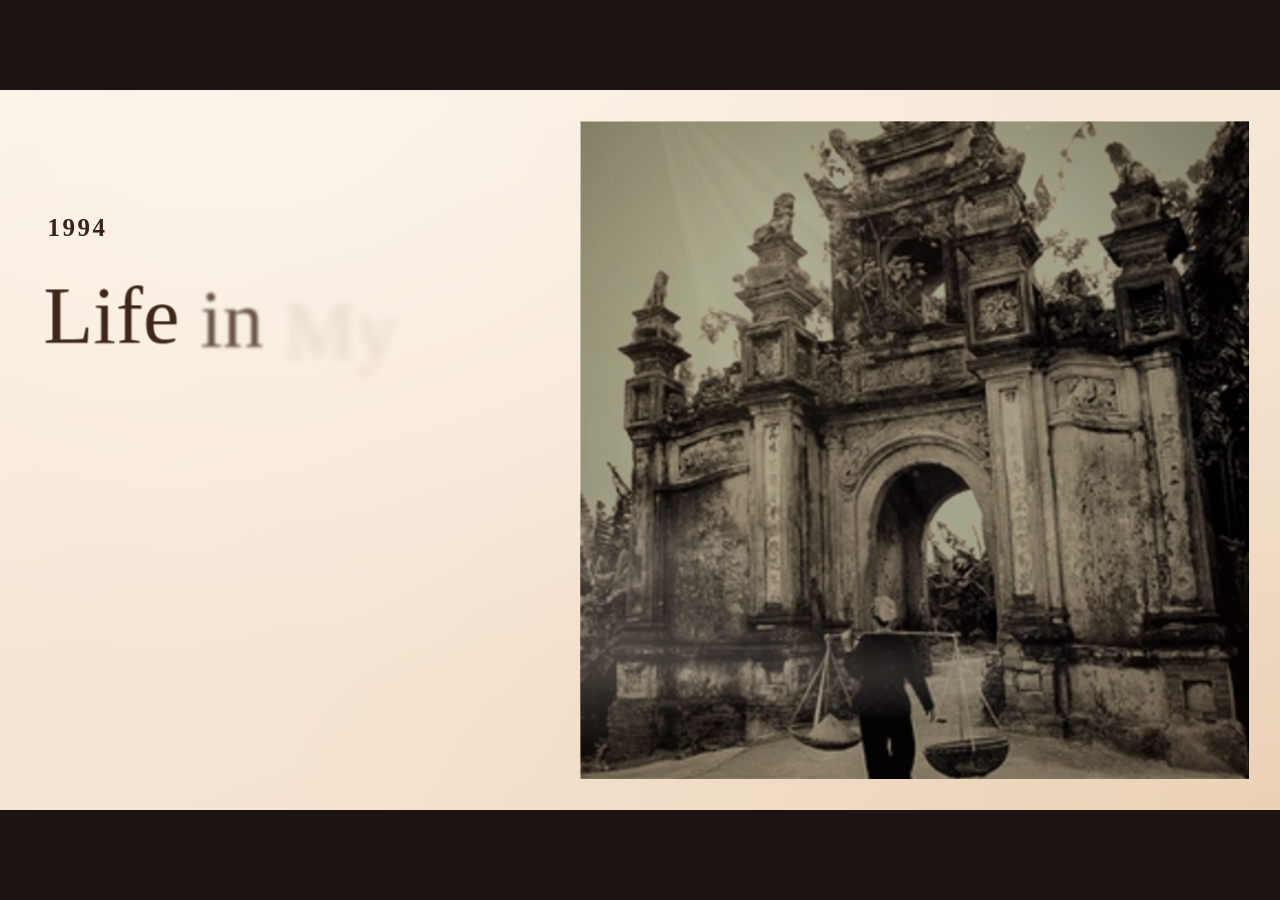
==== slide1-anim.html @ 10a6fce9 "Slide 1: mở đầu động (số năm chạy ngược, chữ hiện dần, ảnh ửng nắng, tia sáng, sương, lá rơi, chim) " ====
<!DOCTYPE html>
<html lang="en">
<head>
  <meta charset="UTF-8">
  <meta name="viewport" content="width=device-width, initial-scale=1.0">
  <title>Slide 1 - title</title>
  <link rel="preconnect" href="https://fonts.googleapis.com">
  <link rel="preconnect" href="https://fonts.gstatic.com" crossorigin>
  <link href="https://fonts.googleapis.com/css2?family=Tinos:wght@400;700&family=Public+Sans:wght@400;500&display=swap" rel="stylesheet">
  <link rel="stylesheet" href="slides.css">
  <style>
    html, body { background: #1b1412; }
    body { padding: 0; overflow: hidden; }
    .deck { position: absolute; left: 0; top: 0; transform-origin: 0 0; zoom: 1; display: block; gap: 0; }
    .s1 .photo { overflow: hidden; background: #cfc9a8; }
    .s1 .photo img { width: 100%; height: 100%; object-fit: cover; transform-origin: 62% 70%; will-change: transform, filter; }
    .s1 .photo canvas { position: absolute; left: 0; top: 0; width: 100%; height: 100%; pointer-events: none; }
    #lite { mix-blend-mode: screen; }
    .s1 h1 .w { display: inline-block; will-change: transform, opacity, filter; }
    .s1 .rule { transform-origin: 0 50%; }
    .tick { position: absolute; left: 57px; top: 150px; font: 400 30px/1 var(--serif); letter-spacing: 6px; color: #a8643a; white-space: nowrap; }
    .tick b { font-weight: 700; color: var(--ink); letter-spacing: 3px; }
  </style>
</head>
<body>
<!--
  SLIDE 1 (động): mở đầu "du hành ngược thời gian": số năm chạy ngược 2025 -> 1985, chữ tiêu đề hiện dần từng từ,
  ảnh cổng làng ửng nắng bình minh (từ tối sang ấm), tia nắng xiên, sương trôi, bụi sáng, lá rơi, chim bay ngang.
  Mọi thứ do code điều khiển theo thời gian t (giây). Mở với ?still=giây để dừng ở một khung hình.
-->
<main class="deck">
  <section class="slide s1" id="slide1">
    <div class="tick" id="tick"><b id="yr">2025</b></div>
    <h1 id="ttl">Life in My Neighbourhood - 40 Years Ago</h1>
    <hr class="rule" id="rule">
    <p class="subtitle" id="sub">Unit 4: Remembering the Past</p>
    <figure class="photo">
      <img id="pic" src="assets/s1-gate.jpg" alt="Old village gate with a woman carrying baskets">
      <canvas id="lite" width="400" height="394"></canvas>
      <canvas id="dark" width="400" height="394"></canvas>
    </figure>
  </section>
</main>
<script>
(() => {
  const EMBED = location.search.includes('embed');
  const STILL = (/[?&]still=([\d.]+)/.exec(location.search) || [])[1];
  const deck = document.querySelector('.deck');
  function fit() {
    const k = EMBED ? Math.max(innerWidth / 1536, innerHeight / 864) : Math.min(innerWidth / 1536, innerHeight / 864);
    Object.assign(deck.style, { transform: 'scale(' + k + ')', left: ((innerWidth - 1536 * k) / 2) + 'px', top: ((innerHeight - 864 * k) / 2) + 'px' });
  }
  if (EMBED) document.body.style.cssText = 'background:transparent;padding:0;overflow:hidden';
  addEventListener('resize', fit); fit();

  const W = 400, H = 394;
  const lite = document.getElementById('lite').getContext('2d'), dark = document.getElementById('dark').getContext('2d');
  const mulberry = (a) => () => { a |= 0; a = a + 0x6D2B79F5 | 0; let t = Math.imul(a ^ a >>> 15, 1 | a); t = t + Math.imul(t ^ t >>> 7, 61 | t) ^ t; return ((t ^ t >>> 14) >>> 0) / 4294967296; };
  const rnd = mulberry(1985);
  const cl = (x, a = 0, b = 1) => Math.max(a, Math.min(b, x));
  const ease = (u) => 1 - Math.pow(1 - u, 3), smooth = (a, b, x) => { const t = cl((x - a) / (b - a)); return t * t * (3 - 2 * t); };

  // chữ tiêu đề: tách từng từ để hiện dần
  const ttl = document.getElementById('ttl'), words = ttl.textContent.split(' ');
  ttl.textContent = '';
  const spans = words.map((w, i) => { const s = document.createElement('span'); s.className = 'w'; s.textContent = w; ttl.appendChild(s); if (i < words.length - 1) ttl.appendChild(document.createTextNode(' ')); return s; });
  const rule = document.getElementById('rule'), sub = document.getElementById('sub'), pic = document.getElementById('pic'), tick = document.getElementById('tick'), yr = document.getElementById('yr');

  // tia nắng: dựng một lần
  const beams = document.createElement('canvas'); beams.width = W; beams.height = H;
  (() => {
    const c = beams.getContext('2d'), ox = 40, oy = -30;
    for (let i = 0; i < 7; i++) {
      const ang = 0.72 + i * 0.1 + (i % 2) * 0.04, len = 620, wd = 0.04 + (i % 3) * 0.02;
      const g = c.createLinearGradient(ox, oy, ox + Math.cos(ang) * len, oy + Math.sin(ang) * len);
      g.addColorStop(0, 'rgba(255,226,170,.34)'); g.addColorStop(1, 'rgba(255,226,170,0)');
      c.fillStyle = g; c.beginPath(); c.moveTo(ox, oy); c.lineTo(ox + Math.cos(ang - wd) * len, oy + Math.sin(ang - wd) * len); c.lineTo(ox + Math.cos(ang + wd) * len, oy + Math.sin(ang + wd) * len); c.fill();
    }
  })();
  const mist = Array.from({ length: 6 }, (_, i) => ({ x: rnd() * W, y: H * (0.58 + rnd() * 0.36), rx: 110 + rnd() * 90, ry: 26 + rnd() * 28, v: 4 + rnd() * 7, a: 0.2 + rnd() * 0.16 }));
  const motes = Array.from({ length: 46 }, () => ({ x: rnd() * W * 0.8, y: rnd() * H, v: 2 + rnd() * 5, p: rnd() * 6.28, r: 0.6 + rnd() * 1.3 }));
  const leaves = Array.from({ length: 9 }, () => ({ x: rnd() * W, y: -20 - rnd() * 300, v: 12 + rnd() * 12, p: rnd() * 6.28, s: 3 + rnd() * 3, c: ['#6b4a1e', '#8a6a2a', '#4a3a1a', '#7a5a22'][Math.floor(rnd() * 4)] }));

  function draw(t) {
    const dawn = smooth(0, 4.5, t);
    // chữ
    spans.forEach((s, i) => { const u = ease(cl((t - 0.7 - i * 0.26) / 0.75)); s.style.opacity = u; s.style.transform = 'translateY(' + ((1 - u) * 20).toFixed(1) + 'px)'; s.style.filter = 'blur(' + ((1 - u) * 7).toFixed(1) + 'px)'; });
    rule.style.transform = 'scaleX(' + ease(cl((t - 2.9) / 0.9)).toFixed(3) + ')';
    sub.style.opacity = ease(cl((t - 3.6) / 0.8)); sub.style.transform = 'translateY(' + ((1 - ease(cl((t - 3.6) / 0.8))) * 10) + 'px)';
    // số năm chạy ngược
    const u = ease(cl((t - 0.2) / 2.6)), y = 2025 - Math.round(40 * u);
    yr.textContent = y; tick.style.opacity = cl(t / 0.5) * (1 - 0.0 * 0);
    // ảnh: ửng nắng + zoom rất chậm
    pic.style.filter = 'sepia(' + (0.6 - 0.32 * dawn).toFixed(2) + ') brightness(' + (0.55 + 0.45 * dawn).toFixed(2) + ') contrast(1.06) saturate(' + (0.8 + 0.3 * dawn).toFixed(2) + ')';
    pic.style.transform = 'scale(' + (1.02 + 0.028 * (0.5 - 0.5 * Math.cos(t * 0.16))).toFixed(4) + ')';
    // lớp sáng
    lite.clearRect(0, 0, W, H);
    const gl = lite.createRadialGradient(30, 0, 10, 30, 0, 330); gl.addColorStop(0, 'rgba(255,200,120,' + (0.5 * dawn) + ')'); gl.addColorStop(1, 'rgba(255,200,120,0)');
    lite.fillStyle = gl; lite.fillRect(0, 0, W, H);
    lite.globalAlpha = dawn * (0.7 + 0.3 * Math.sin(t * 0.6)); lite.drawImage(beams, 0, 0); lite.globalAlpha = 1;
    mist.forEach((m) => { const x = ((m.x + m.v * t) % (W + 2 * m.rx)) - m.rx, g = lite.createRadialGradient(x, m.y, 0, x, m.y, m.rx);
      g.addColorStop(0, 'rgba(255,240,220,' + (m.a * (0.6 + 0.4 * dawn)) + ')'); g.addColorStop(1, 'rgba(255,240,220,0)');
      lite.save(); lite.translate(x, m.y); lite.scale(1, m.ry / m.rx); lite.translate(-x, -m.y); lite.fillStyle = g; lite.beginPath(); lite.arc(x, m.y, m.rx, 0, 6.283); lite.fill(); lite.restore(); });
    motes.forEach((m) => { const x = (m.x + Math.sin(t * 0.4 + m.p) * 10 + t * 3) % W, yy = ((m.y - m.v * t) % H + H) % H, a = 0.25 + 0.55 * (0.5 + 0.5 * Math.sin(t * 2 + m.p)); lite.globalAlpha = a * dawn; lite.fillStyle = '#ffe6b0'; lite.beginPath(); lite.arc(x, yy, m.r, 0, 6.283); lite.fill(); });
    lite.globalAlpha = 1;
    // lớp tối: lá rơi + chim
    dark.clearRect(0, 0, W, H);
    leaves.forEach((l) => { const tt = t - 1.5; if (tt < 0) return; const yy = ((l.y + l.v * tt) % (H + 60)) - 20, x = l.x + Math.sin(tt * 0.9 + l.p) * 26; dark.save(); dark.translate(x, yy); dark.rotate(Math.sin(tt * 1.3 + l.p) * 1.1 + l.p); dark.fillStyle = l.c; dark.globalAlpha = 0.85; dark.beginPath(); dark.ellipse(0, 0, l.s, l.s * 0.45, 0, 0, 6.283); dark.fill(); dark.restore(); });
    for (let b = 0; b < 3; b++) { const tt = (t - 4 - b * 0.35) % 14; if (t < 4 || tt < 0 || tt > 10) continue; const x = -20 + tt * 44, yy = 60 + b * 14 + Math.sin(tt * 1.4 + b) * 6, f = Math.sin(tt * 9 + b * 2) * 3.5;
      dark.strokeStyle = 'rgba(40,28,16,.75)'; dark.lineWidth = 1.6; dark.lineCap = 'round'; dark.beginPath(); dark.moveTo(x - 7, yy - f); dark.quadraticCurveTo(x - 3, yy - 2, x, yy); dark.quadraticCurveTo(x + 3, yy - 2, x + 7, yy - f); dark.stroke(); }
    // tối góc nhẹ
    const vg = dark.createRadialGradient(W / 2, H / 2, H * 0.4, W / 2, H / 2, H * 0.82); vg.addColorStop(0, 'rgba(30,15,5,0)'); vg.addColorStop(1, 'rgba(30,15,5,' + (0.38 - 0.1 * dawn) + ')');
    dark.fillStyle = vg; dark.fillRect(0, 0, W, H);
  }
  let t0 = null;
  if (STILL) { draw(parseFloat(STILL)); window.__ready = true; }
  else (function loop(now) { if (t0 === null) t0 = now; draw((now - t0) / 1000); requestAnimationFrame(loop); })(performance.now());
  addEventListener('keydown', (e) => {
    if (!EMBED || window.parent === window) return;
    if (e.key === 'Backspace') e.preventDefault();
    window.parent.postMessage({ type: 'slide-key', key: e.key }, '*');
  });
})();
</script>
</body>
</html>
---- slides.css ----
/* ===== Nguồn thiết kế của 10 slide (kích thước chuẩn 1536 x 864) ===== */
:root {
  --ink: #3a2214;          /* chữ tiêu đề nâu đậm */
  --body: #3a2a1f;         /* chữ nội dung */
  --line: #c99468;         /* đường kẻ / viền thẻ */
  --paper-1: #f9ecdd;
  --paper-2: #f3e0cb;
  --card: rgba(255, 244, 232, .55);
  --serif: 'Tinos', 'Liberation Serif', 'Times New Roman', Times, serif;
  --sans: 'Public Sans', 'Inter', 'Helvetica Neue', Arial, sans-serif;
  --display: 'Prompt', 'Inter', 'Helvetica Neue', Arial, sans-serif;
  --zoom: 1;
}
* { margin: 0; padding: 0; box-sizing: border-box; }
body { background: #1b1412; padding: 16px; }
.deck { display: flex; flex-direction: column; align-items: center; gap: 24px; zoom: var(--zoom); }

.slide {
  position: relative; width: 1536px; height: 864px; overflow: hidden; flex: none;
  background:
    radial-gradient(ellipse at 20% 0%, rgba(255,255,255,.45), transparent 60%),
    radial-gradient(ellipse at 100% 100%, rgba(214,170,130,.28), transparent 55%),
    linear-gradient(160deg, var(--paper-1), var(--paper-2));
  color: var(--body); font-family: var(--sans);
}
.slide > * { position: absolute; }

/* ----- thành phần dùng chung ----- */
.title { left: 66px; top: 44px; font: 700 94px/1.05 var(--serif); color: var(--ink); white-space: nowrap; }
.rule  { left: 66px; right: 66px; top: 183px; height: 0; border: 0; border-top: 2px solid var(--line); }
.card  { border: 2px solid var(--line); border-radius: 26px; background: var(--card);
         display: flex; flex-direction: column; justify-content: center; padding: 0 24px 0 44px; }
.card h3 { font: 700 46px/1.15 var(--serif); color: var(--ink); margin-bottom: 14px; white-space: nowrap; }
.card p  { font: 400 29px/1.28 var(--sans); max-width: 440px; }
.photo   { margin: 0; overflow: hidden; box-shadow: 0 6px 18px rgba(60,30,10,.18); }
.photo img { display: block; width: 100%; height: 100%; object-fit: cover; }
figure.photo { }
img.photo { object-fit: cover; }
.tape { display: block; width: 330px; height: 78px;
        background: linear-gradient(180deg, rgba(216,196,112,.92), rgba(196,172,92,.92));
        box-shadow: 0 2px 6px rgba(60,40,10,.25);
        clip-path: polygon(0 8%, 4% 0, 9% 10%, 14% 0, 20% 9%, 100% 0, 96% 20%, 100% 44%, 95% 62%, 100% 86%, 100% 100%, 0 100%, 3% 70%, 0 46%, 4% 24%); }

/* ===== 1. Tiêu đề ===== */
.s1 h1 { left: 52px; top: 216px; width: 640px; font: 400 98px/1.12 var(--serif); color: var(--ink); }
.s1 .rule { left: 54px; right: auto; width: 604px; top: 577px; }
.s1 .subtitle { left: 57px; top: 606px; font: 400 36px/1.2 var(--serif); color: var(--ink); }
.s1 .photo { left: 697px; top: 38px; width: 801px; height: 788px; box-shadow: none; }

/* ===== 2. Thành viên ===== */
.s2 .title { left: 72px; top: 40px; font-size: 100px; }
.s2 .rule { left: 75px; right: 96px; top: 185px; }
.member { width: 672px; height: 282px; border: 2px solid var(--line); border-radius: 26px; background: var(--card);
          display: flex; align-items: center; padding-left: 44px; gap: 48px; }
.member img { width: 228px; height: 228px; object-fit: cover; border-radius: 50%; flex: none; }
.member h3 { font: 700 46px/1.2 var(--serif); color: var(--ink); white-space: nowrap; }
.member p  { font: 700 44px/1.2 var(--serif); color: var(--ink); margin-top: 22px; }
.member p + p { margin-top: 4px; }
.m1 { left: 78px;  top: 222px; }  .m2 { left: 785px; top: 222px; }
.m3 { left: 78px;  top: 531px; }  .m4 { left: 785px; top: 531px; }

/* ===== 3 - 7: tiêu đề + 2 thẻ trái + ảnh phải ===== */
.s3 .title { top: 50px; font-size: 90px; }  .s3 .rule { top: 177px; right: auto; width: 592px; }
.s3 .c1 { left: 66px; top: 212px; width: 550px; height: 298px; }
.s3 .c2 { left: 66px; top: 532px; width: 550px; height: 288px; }
.s3 .pic { left: 670px; top: 230px; width: 822px; height: 518px; transform-origin: 50% 0; }
.pic .photo { position: absolute; inset: 0; box-shadow: 0 8px 20px rgba(60,30,10,.25); }
.ptape { position: absolute; image-rendering: pixelated; width: 120px; height: 40px; }
.ptape.tl { left: -30px; top: -10px; transform: rotate(-42deg); }
.ptape.tr { left: 730px; top: -10px; transform: rotate(42deg); }

.s4 .title { top: 62px; font-size: 94px; left: 62px; }
.s4 .rule { top: 184px; left: 238px; right: 54px; }
.s4 .c1 { left: 64px; top: 222px; width: 593px; height: 286px; }
.s4 .c2 { left: 64px; top: 530px; width: 593px; height: 286px; }
.s4 .photo { left: 679px; top: 218px; width: 801px; height: 608px; }
.s4 .card p { max-width: 420px; }
.s4 .t-tl { left: 0; top: 0; width: 400px; height: 440px;
            background: linear-gradient(135deg, rgba(214,178,128,.95), rgba(196,158,106,.95));
            clip-path: polygon(78% 0, 100% 0, 0 100%, 0 82%); box-shadow: none; }

.s5 .title { top: 46px; font-size: 96px; }
.s5 .rule { top: 177px; right: 66px; }
.s5 .c1 { left: 66px; top: 222px; width: 510px; height: 288px; }
.s5 .c2 { left: 66px; top: 525px; width: 510px; height: 278px; }
.s5 .photo { left: 603px; top: 200px; width: 875px; height: 608px; }
.s5 .card p { max-width: 360px; }

.s6 .title { top: 58px; font-size: 94px; left: 68px; }
.s6 .rule { top: 171px; left: 68px; right: 56px; }
.s6 .c1 { left: 69px; top: 212px; width: 571px; height: 292px; }
.s6 .c2 { left: 69px; top: 520px; width: 571px; height: 288px; }
.s6 .photo { left: 679px; top: 200px; width: 801px; height: 608px; }
.s6 .card p { max-width: 440px; }

.s7 .title { top: 50px; font-size: 90px; }
.s7 .rule { top: 160px; right: 66px; }
.s7 .c1 { left: 69px; top: 222px; width: 550px; height: 278px; }
.s7 .c2 { left: 69px; top: 525px; width: 550px; height: 280px; }
.s7 .p1 { left: 855px; top: 218px; width: 450px; height: 265px; }
.s7 .p2 { left: 855px; top: 524px; width: 450px; height: 284px; }
.s7 .card p { max-width: 380px; font-size: 28px; }

/* ===== 8. So sánh quá khứ - hiện tại ===== */
.s8 .title { left: 88px; top: 28px; font-size: 90px; }
.s8 .rule { left: 90px; right: 160px; top: 140px; }
.s8 .p1 { left: 66px;  top: 148px; width: 659px; height: 393px; box-shadow: none; }
.s8 .p2 { left: 807px; top: 148px; width: 640px; height: 393px; box-shadow: none; }
.s8 .card { align-items: stretch; padding: 24px 76px 0; justify-content: flex-start; }
.s8 .card h3 { text-align: center; font-size: 46px; padding-bottom: 14px; margin-bottom: 18px; border-bottom: 2px solid var(--line); }
.s8 .card ul { list-style: none; }
.s8 .card li { font: 400 28px/1.55 var(--sans); }
.s8 .c1 { left: 107px; top: 550px; width: 588px; height: 300px; }
.s8 .c2 { left: 828px; top: 550px; width: 588px; height: 300px; }
.s8 .arrow { left: 714px; top: 718px; width: 96px; height: 38px; color: #a8643a; }

/* ===== 9. Preserving Our Memories ===== */
.s9 .title { top: 46px; font-size: 100px; font-family: var(--serif); }
.s9 .rule { top: 186px; left: 68px; right: 78px; }
.s9 .vline { top: 233px; width: 3px; height: 577px; background: var(--line); }
.s9 .vline.l { left: 83px; }  .s9 .vline.r { left: 1401px; }
.s9 .item h3 { font: 700 46px/1.2 var(--serif); color: var(--ink); }
.s9 .item p  { font: 400 28px/1.3 var(--sans); margin-top: 22px; }
.s9 .i1 { left: 180px; top: 292px; }  .s9 .i2 { left: 180px; top: 578px; }

/* ===== 10. Cảm ơn ===== */
.s10 { background: #f7e6d3; }
.s10 .boat { left: 650px; top: 106px; width: 257px;
             -webkit-mask-image: linear-gradient(#000 62%, transparent); mask-image: linear-gradient(#000 62%, transparent); }
.s10 h1 { left: 0; right: 0; top: 166px; text-align: center; font: 700 100px/92px var(--display); color: #2f2b27; letter-spacing: -1px; }
.s10 .rule { left: 424px; right: 419px; top: 421px; border-top: 3px solid #c98a4d; }
.s10 h2 { left: 0; right: 0; top: 436px; text-align: center; font: 500 50px/1.2 var(--display); color: #2f2b27; }
.s10 p  { left: 0; right: 0; top: 500px; text-align: center; font: 400 29px/1.3 var(--display); color: #2f2b27; letter-spacing: .5px; }
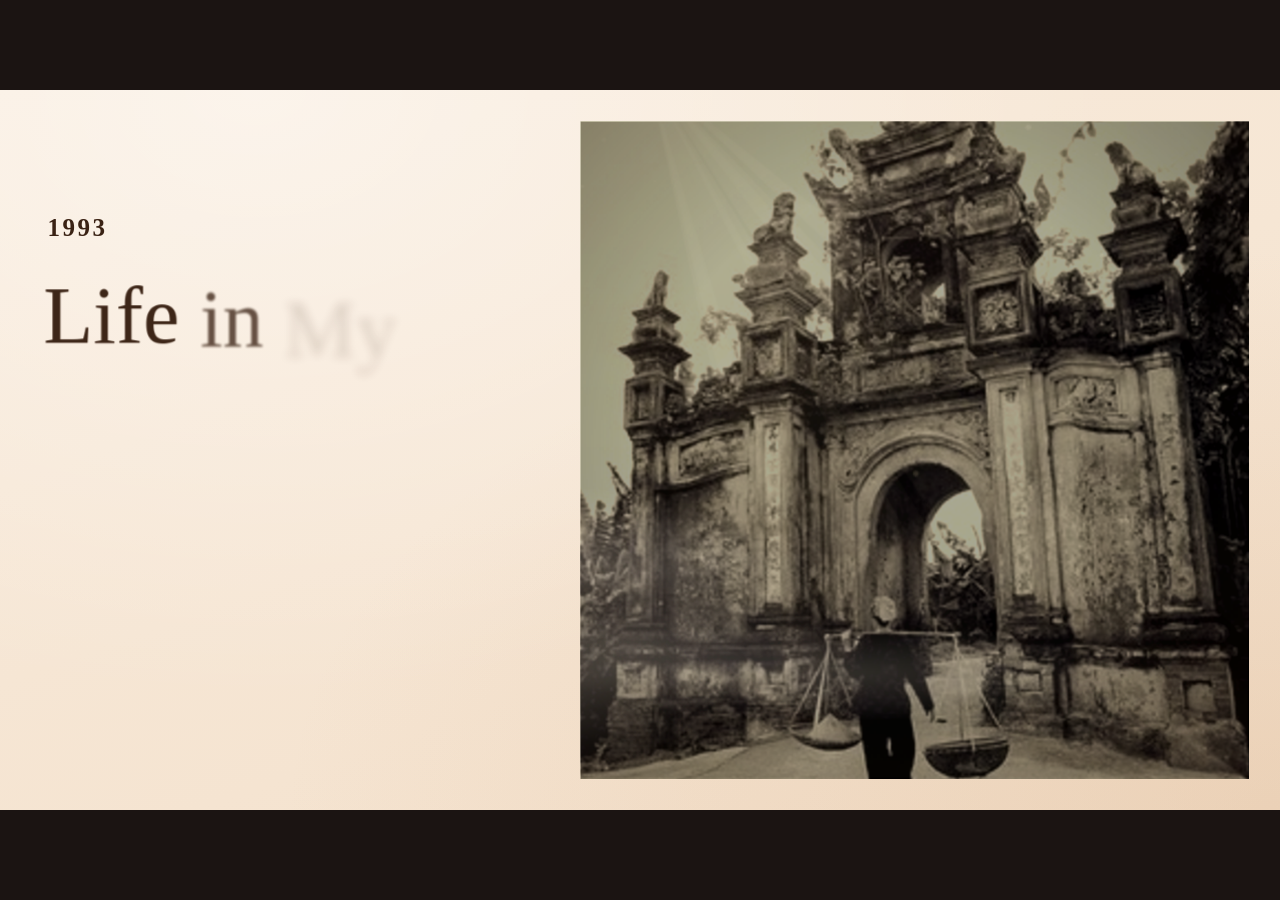
==== commit 4b1707eb: "Prewarm next animated slide in hidden iframe so slide changes start instantly Co-Authored-By: Claude" ====
--- a/slide1-anim.html
+++ b/slide1-anim.html
@@ -45,6 +45,7 @@
 (() => {
   const EMBED = location.search.includes('embed');
   const STILL = (/[?&]still=([\d.]+)/.exec(location.search) || [])[1];
+  const HOLD = location.search.includes('hold');
   const deck = document.querySelector('.deck');
   function fit() {
     const k = EMBED ? Math.max(innerWidth / 1536, innerHeight / 864) : Math.min(innerWidth / 1536, innerHeight / 864);
@@ -114,6 +115,7 @@
   }
   let t0 = null;
   if (STILL) { draw(parseFloat(STILL)); window.__ready = true; }
+  else if (HOLD) { draw(0); parent.postMessage({ type: 'hold-ready' }, '*'); addEventListener('message', function go(ev) { if (ev.data && ev.data.type === 'go') { removeEventListener('message', go); (function loop(now) { if (t0 === null) t0 = now; draw((now - t0) / 1000); requestAnimationFrame(loop); })(performance.now()); } }); }
   else (function loop(now) { if (t0 === null) t0 = now; draw((now - t0) / 1000); requestAnimationFrame(loop); })(performance.now());
   addEventListener('keydown', (e) => {
     if (!EMBED || window.parent === window) return;
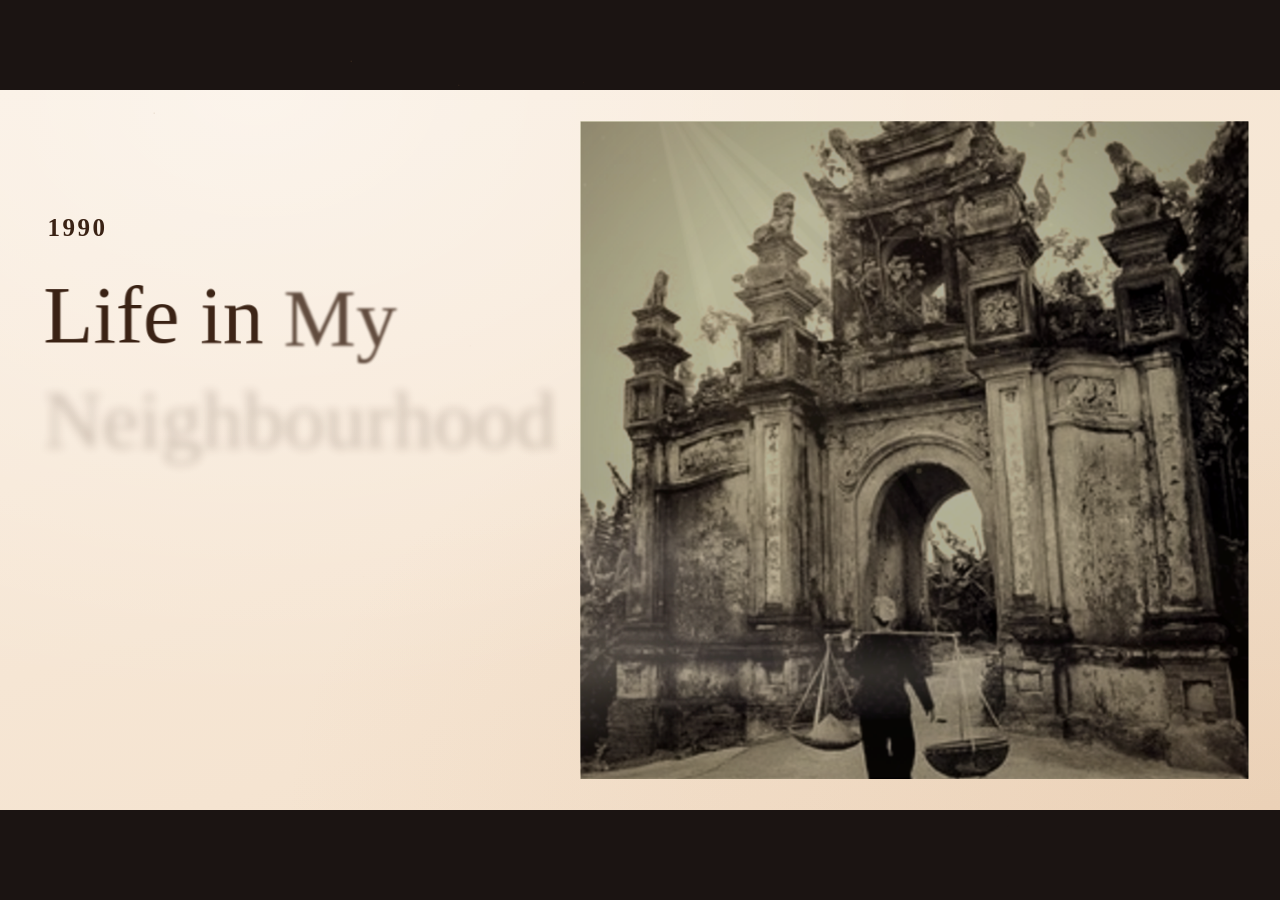
==== commit 4103fad5: "Slide 1-9: hiệu ứng chữ theo chủ đề (lửa/điện/nước/nhiễu TV/ánh sáng...), bụi giấy và vệt sáng chạy " ====
--- a/slide1-anim.html
+++ b/slide1-anim.html
@@ -124,5 +124,7 @@
   });
 })();
 </script>
+<script src="textfx.js"></script>
+<script>TextFX.init({ theme: 'glint' });</script>
 </body>
 </html>
